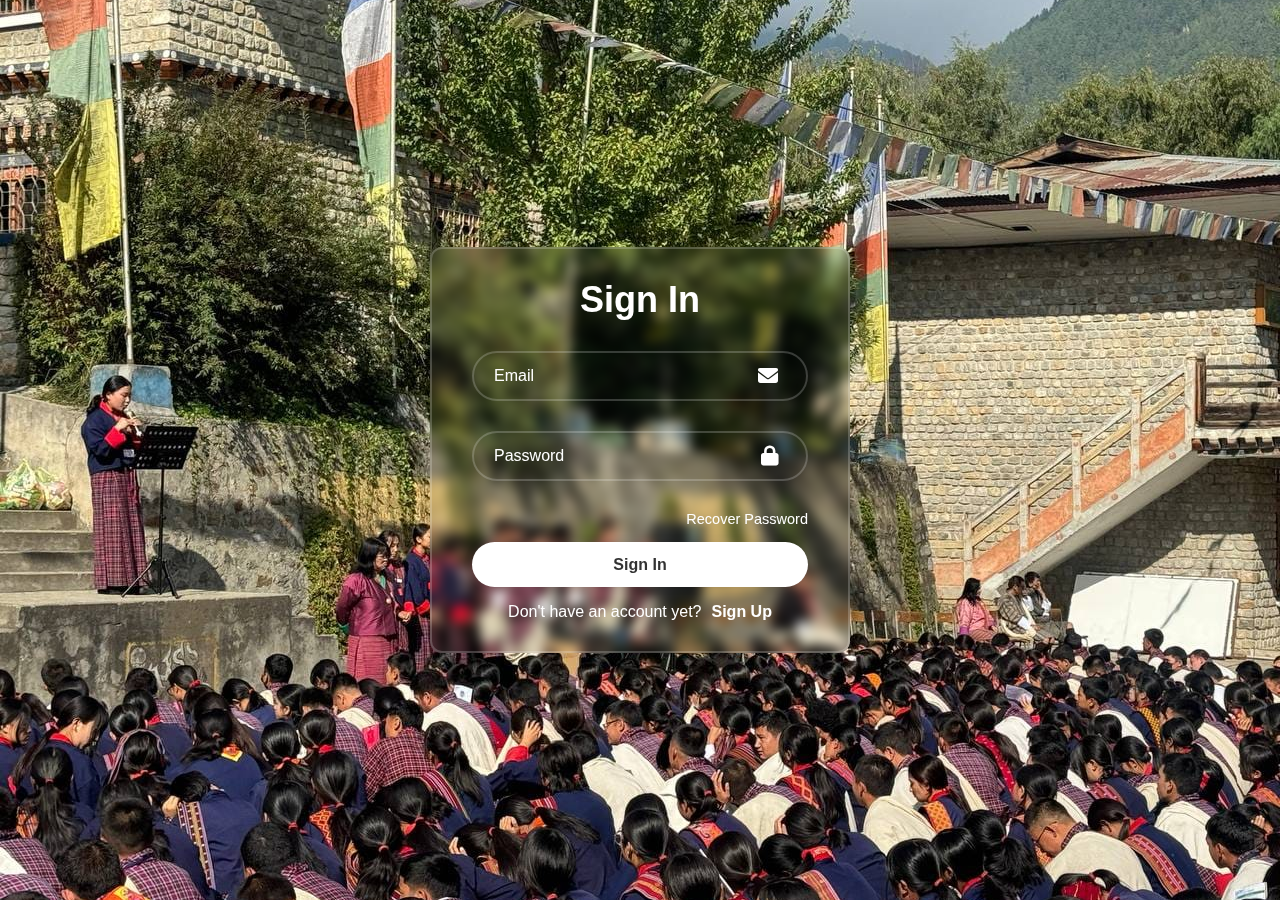
==== index.html @ 534cd9ac "Add files via upload" ====
<!DOCTYPE html>
<html lang="en">
<head>
    <meta charset="UTF-8">
    <meta name="viewport" content="width=device-width, initial-scale=1.0">
    <title>Register & Login</title>
    <link rel="stylesheet" href="https://cdnjs.cloudflare.com/ajax/libs/font-awesome/6.5.1/css/all.min.css">
    <link rel="stylesheet" href="style.css">
</head>
<body>
    <div class="container" id="signup" style="display:none;">
      <h1 class="form-title">Register</h1>
      <form>
        <div class="input-group">
           <i class="fas fa-user"></i>
           <input type="text" placeholder="First Name" required>
        </div>
        <div class="input-group">
            <i class="fas fa-user"></i>
            <input type="text" placeholder="Last Name" required>
        </div>
        <div class="input-group">
            <i class="fas fa-envelope"></i>
            <input type="email" placeholder="Email" required>
        </div>
        <div class="input-group">
            <i class="fas fa-lock"></i>
            <input type="password" placeholder="Password" required>
        </div>
       <button type="button" class="btn" onclick="redirectToMain()">Sign Up</button>
      </form>
      
      <div class="links">
        <p>Already Have Account?</p>
        <button id="signInButton">Sign In</button>
      </div>
    </div>

    <div class="container" id="signIn">
        <h1 class="form-title">Sign In</h1>
        <form>
          <div class="input-group">
              <i class="fas fa-envelope"></i>
              <input type="email" placeholder="Email" required>
          </div>
          <div class="input-group">
              <i class="fas fa-lock"></i>
              <input type="password" placeholder="Password" required>
          </div>
          <p class="recover">
            <a href="#">Recover Password</a>
          </p>
         <button type="button" class="btn" onclick="redirectToMain()">Sign In</button>
        </form>
        
        <div class="links">
          <p>Don't have an account yet?</p>
          <button id="signUpButton">Sign Up</button>
        </div>
      </div>

    <script src="script.js"></script>
    <script>
      // Toggle sign-up and sign-in forms
      document.getElementById('signUpButton').addEventListener('click', function() {
          document.getElementById('signIn').style.display = "none";
          document.getElementById('signup').style.display = "block";
      });
      
      document.getElementById('signInButton').addEventListener('click', function() {
          document.getElementById('signup').style.display = "none";
          document.getElementById('signIn').style.display = "block";
      });

      // Redirect to Main.html when clicking "Sign In" or "Sign Up"
      function redirectToMain() {
          window.location.href = 'Main.html';
      }
    </script>
</body>
</html>
---- style.css ----
* {
    margin: 0;
    padding: 0;
    box-sizing: border-box;
    font-family: "Poppins", sans-serif;
  }
  
  body {
    display: flex;
    justify-content: center;
    align-items: center;
    min-height: 100vh;
    background: url(bg6.jpg) no-repeat;
    background-size: cover;
    background-position: center;
  }
  
  .container {
    width: 420px;
    background: transparent;
    border: 2px solid rgba(255, 255, 255, .2);
    backdrop-filter: blur(6px);
    color: #fff;
    border-radius: 12px;
    padding: 30px 40px;
  }
  
  .form-title {
    font-size: 36px;
    text-align: center;
    margin-bottom: 1rem;
  }
  
  .input-group {
    position: relative;
    width: 100%;
    height: 50px;
    margin: 30px 0;
  }
  
  input {
    width: 100%;
    height: 100%;
    background: transparent;
    border: none;
    outline: none;
    border: 2px solid rgba(255, 255, 255, .2);
    border-radius: 40px;
    font-size: 16px;
    color: #ffffff;
    padding: 20px 45px 20px 20px;
  }
  
  input::placeholder {
    color: #ffffff;
  }
  
  .input-group i {
    position: absolute;
    right: 20px;
    top: 30%;
    transform: translate(-50%);
    font-size: 20px;
  }
  
  .recover {
    text-align: right;
    font-size: 14.5px;
    margin-bottom: 15px;
  }
  
  .recover a {
    color: #fff;
    text-decoration: none;
  }
  
  .recover a:hover {
    text-decoration: underline;
  }
  
  .btn {
    width: 100%;
    height: 45px;
    background: #fff;
    border: none;
    outline: none;
    border-radius: 40px;
    box-shadow: 0 0 10px rgba(0, 0, 0, .1);
    cursor: pointer;
    font-size: 16px;
    color: #333;
    font-weight: 600;
  }
  
  .or {
    font-size: 14.5px;
    text-align: center;
    margin: 20px 0 15px;
    color: #fff;
  }
  
  .icons {
    text-align: center;
    margin: 10px 0;
  }
  
  .icons i {
    color: rgb(125, 125, 235);
    padding: 0.8rem 1.5rem;
    border-radius: 10px;
    font-size: 1.5rem;
    cursor: pointer;
    border: 2px solid rgba(255, 255, 255, .2);
    transition: 0.5s;
  }
  
  .icons i:hover {
    color: #fff;
    background: #07001f;
    border-color: rgb(125, 125, 235);
  }
  
  .links {
    display: flex;
    justify-content: center;
    gap: 10px;
    margin-top: 1rem;
  }
  
  .links button {
    color: #fff;
    background-color: transparent;
    border: none;
    font-size: 1rem;
    font-weight: 600;
    cursor: pointer;
  }
  
  .links button:hover {
    text-decoration: underline;
    color: blue;
  }
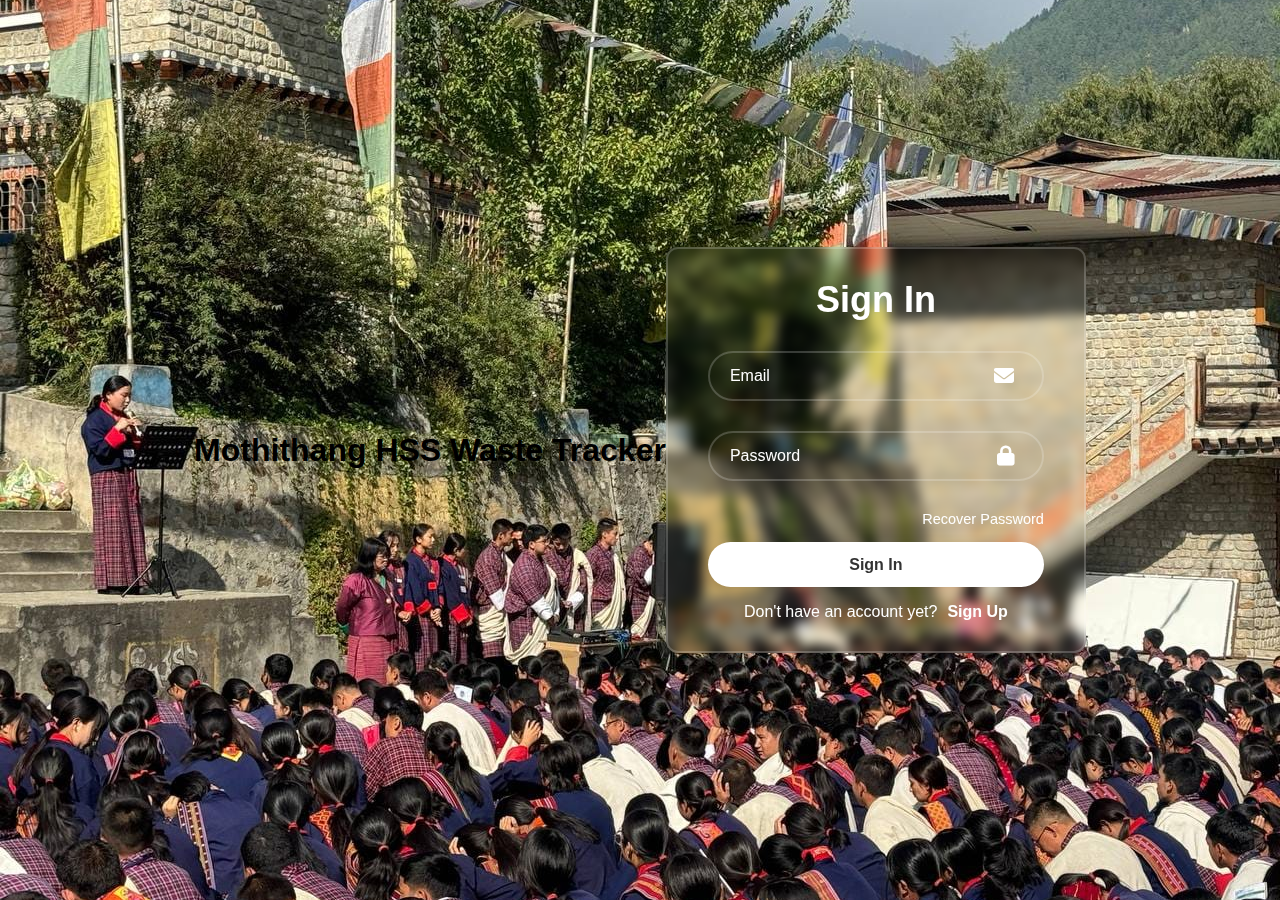
==== commit fc0b9147: "index.html" ====
--- a/index.html
+++ b/index.html
@@ -3,11 +3,14 @@
 <head>
     <meta charset="UTF-8">
     <meta name="viewport" content="width=device-width, initial-scale=1.0">
-    <title>Register & Login</title>
+    <title>Waste Tracker</title>
     <link rel="stylesheet" href="https://cdnjs.cloudflare.com/ajax/libs/font-awesome/6.5.1/css/all.min.css">
     <link rel="stylesheet" href="style.css">
 </head>
 <body>
+    <!-- Label for the Waste Tracker -->
+    <h1 class="tracker-title">Mothithang HSS Waste Tracker</h1>
+    
     <div class="container" id="signup" style="display:none;">
       <h1 class="form-title">Register</h1>
       <form>
@@ -81,3 +84,4 @@
 </html>
 
 
+
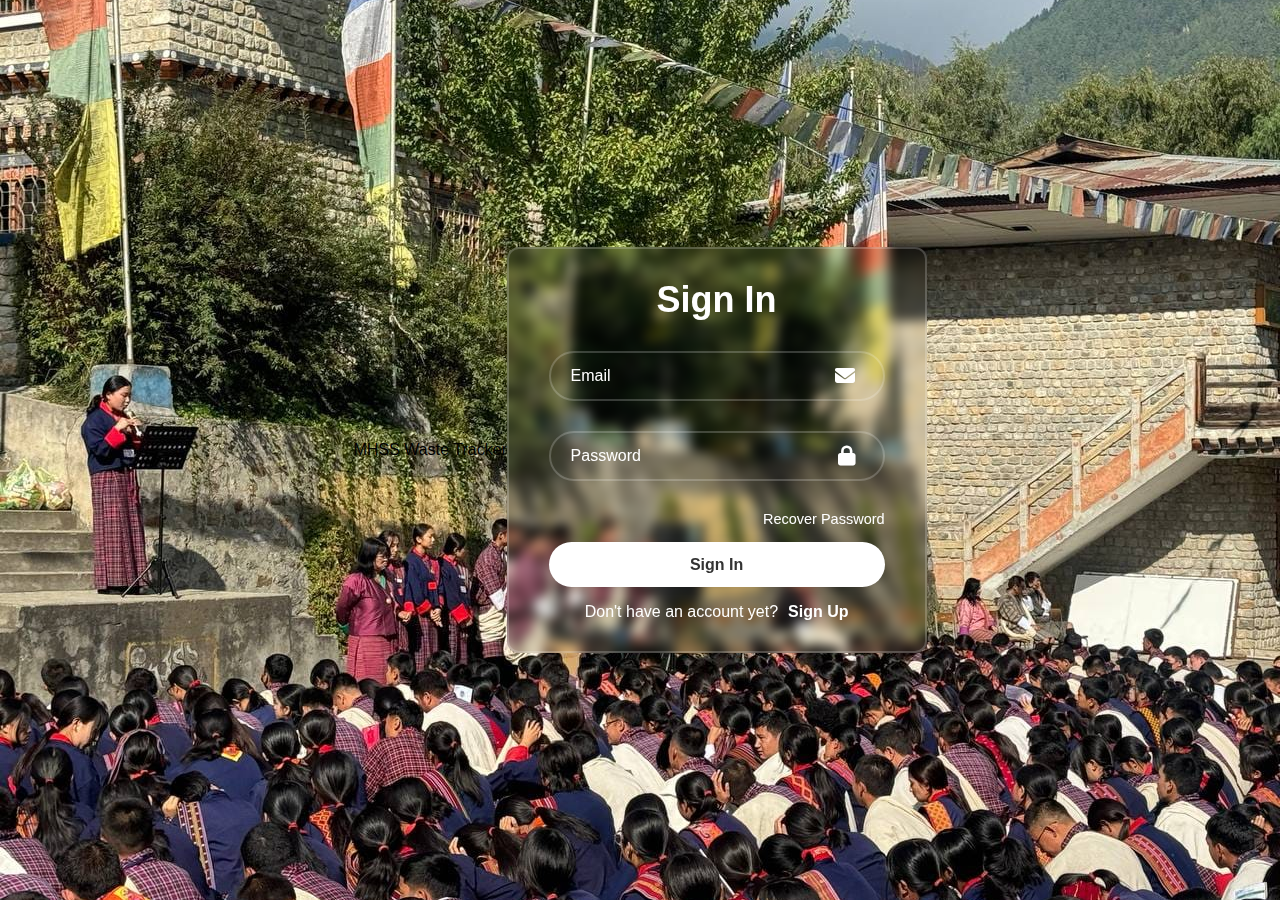
==== commit 7055b2ae: "index.html" ====
--- a/index.html
+++ b/index.html
@@ -8,9 +8,8 @@
     <link rel="stylesheet" href="style.css">
 </head>
 <body>
-    <!-- Label for the Waste Tracker -->
-    <h1 class="tracker-title">Mothithang HSS Waste Tracker</h1>
-    
+    <div class="tracker-title">MHSS Waste Tracker</div> <!-- Title added here -->
+
     <div class="container" id="signup" style="display:none;">
       <h1 class="form-title">Register</h1>
       <form>
@@ -85,3 +84,4 @@
 
 
 
+
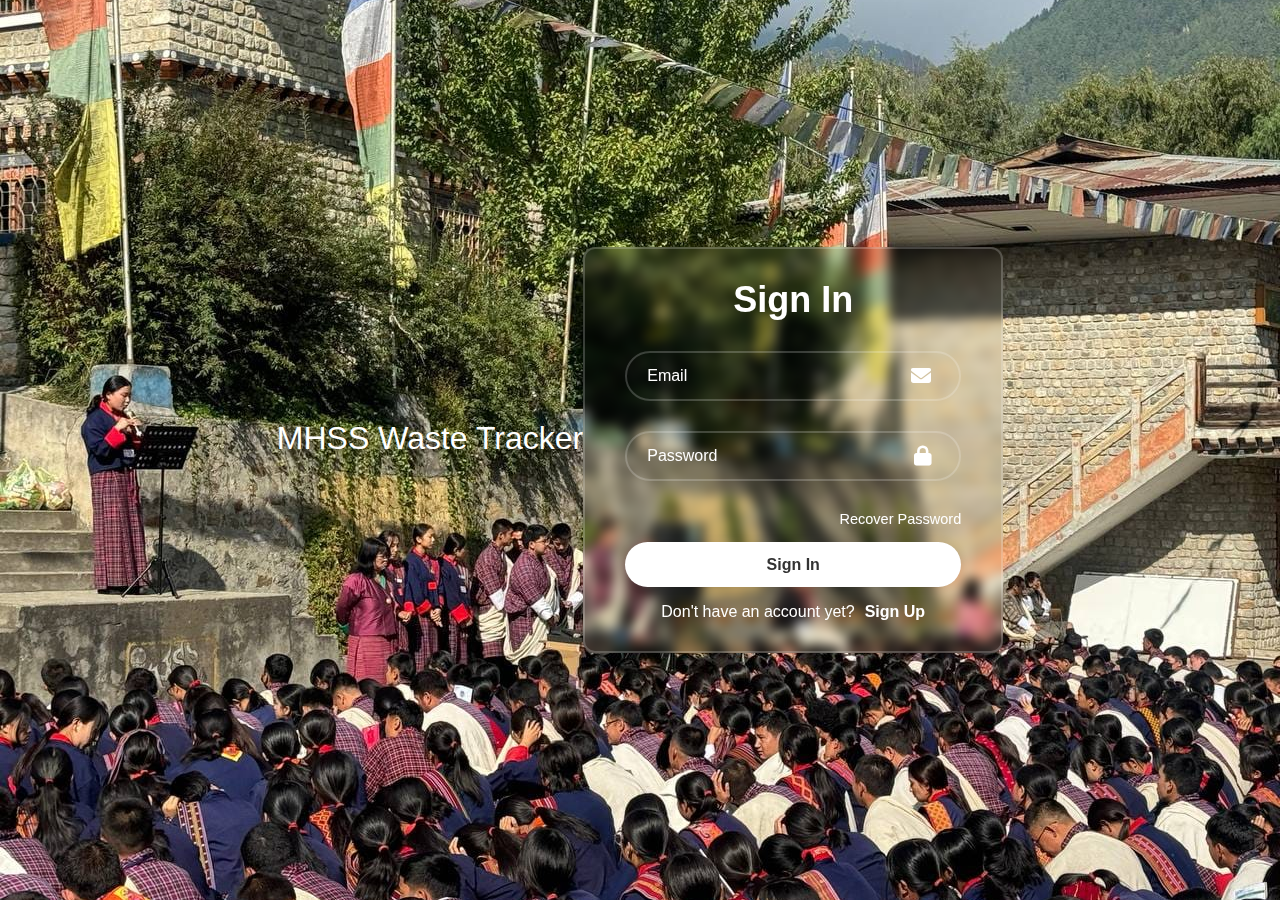
==== commit f8d4fe41: "index.html" ====
--- a/index.html
+++ b/index.html
@@ -8,7 +8,7 @@
     <link rel="stylesheet" href="style.css">
 </head>
 <body>
-    <div class="tracker-title">MHSS Waste Tracker</div> <!-- Title added here -->
+    <div class="tracker-title">MHSS Waste Tracker</div> <!-- Positioned at the top -->
 
     <div class="container" id="signup" style="display:none;">
       <h1 class="form-title">Register</h1>
@@ -85,3 +85,4 @@
 
 
 
+
--- a/style.css
+++ b/style.css
@@ -3,9 +3,9 @@
     padding: 0;
     box-sizing: border-box;
     font-family: "Poppins", sans-serif;
-  }
-  
-  body {
+}
+
+body {
     display: flex;
     justify-content: center;
     align-items: center;
@@ -13,9 +13,18 @@
     background: url(bg6.jpg) no-repeat;
     background-size: cover;
     background-position: center;
-  }
-  
-  .container {
+}
+
+/* Title styling */
+.tracker-title {
+    font-size: 2rem;
+    color: #ffffff;
+    text-align: center;
+    margin-bottom: 1.5rem;
+    text-shadow: 2px 2px 8px rgba(0, 0, 0, 0.4);
+}
+
+.container {
     width: 420px;
     background: transparent;
     border: 2px solid rgba(255, 255, 255, .2);
@@ -23,22 +32,22 @@
     color: #fff;
     border-radius: 12px;
     padding: 30px 40px;
-  }
-  
-  .form-title {
+}
+
+.form-title {
     font-size: 36px;
     text-align: center;
     margin-bottom: 1rem;
-  }
-  
-  .input-group {
+}
+
+.input-group {
     position: relative;
     width: 100%;
     height: 50px;
     margin: 30px 0;
-  }
-  
-  input {
+}
+
+input {
     width: 100%;
     height: 100%;
     background: transparent;
@@ -49,36 +58,36 @@
     font-size: 16px;
     color: #ffffff;
     padding: 20px 45px 20px 20px;
-  }
-  
-  input::placeholder {
+}
+
+input::placeholder {
     color: #ffffff;
-  }
-  
-  .input-group i {
+}
+
+.input-group i {
     position: absolute;
     right: 20px;
     top: 30%;
     transform: translate(-50%);
     font-size: 20px;
-  }
-  
-  .recover {
+}
+
+.recover {
     text-align: right;
     font-size: 14.5px;
     margin-bottom: 15px;
-  }
-  
-  .recover a {
+}
+
+.recover a {
     color: #fff;
     text-decoration: none;
-  }
-  
-  .recover a:hover {
+}
+
+.recover a:hover {
     text-decoration: underline;
-  }
-  
-  .btn {
+}
+
+.btn {
     width: 100%;
     height: 45px;
     background: #fff;
@@ -90,21 +99,21 @@
     font-size: 16px;
     color: #333;
     font-weight: 600;
-  }
-  
-  .or {
+}
+
+.or {
     font-size: 14.5px;
     text-align: center;
     margin: 20px 0 15px;
     color: #fff;
-  }
-  
-  .icons {
+}
+
+.icons {
     text-align: center;
     margin: 10px 0;
-  }
-  
-  .icons i {
+}
+
+.icons i {
     color: rgb(125, 125, 235);
     padding: 0.8rem 1.5rem;
     border-radius: 10px;
@@ -112,32 +121,31 @@
     cursor: pointer;
     border: 2px solid rgba(255, 255, 255, .2);
     transition: 0.5s;
-  }
-  
-  .icons i:hover {
+}
+
+.icons i:hover {
     color: #fff;
     background: #07001f;
     border-color: rgb(125, 125, 235);
-  }
-  
-  .links {
+}
+
+.links {
     display: flex;
     justify-content: center;
     gap: 10px;
     margin-top: 1rem;
-  }
-  
-  .links button {
+}
+
+.links button {
     color: #fff;
     background-color: transparent;
     border: none;
     font-size: 1rem;
     font-weight: 600;
     cursor: pointer;
-  }
-  
-  .links button:hover {
+}
+
+.links button:hover {
     text-decoration: underline;
     color: blue;
-  }
-  +}
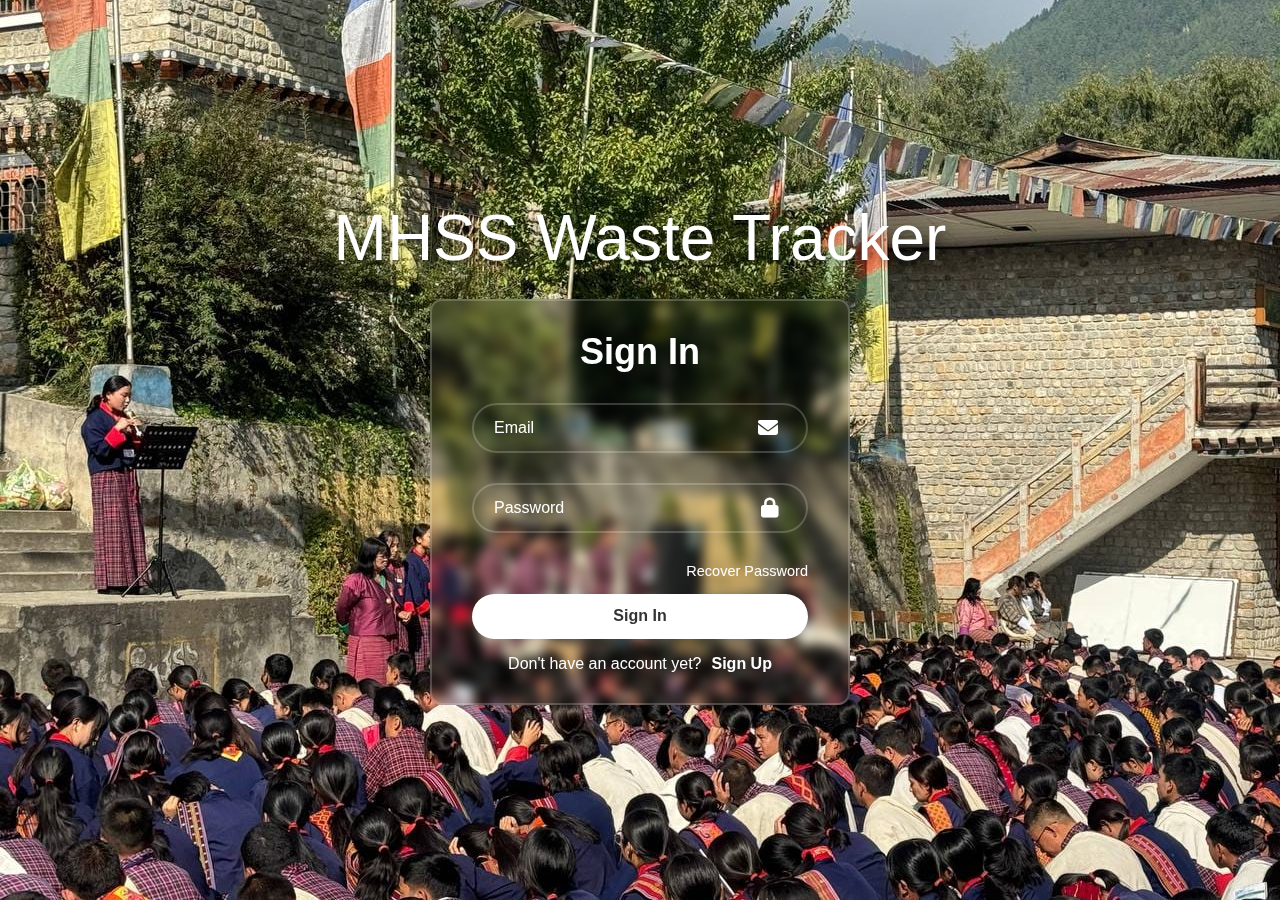
==== commit 43562ec3: "index.html" ====
--- a/index.html
+++ b/index.html
@@ -8,7 +8,8 @@
     <link rel="stylesheet" href="style.css">
 </head>
 <body>
-    <div class="tracker-title">MHSS Waste Tracker</div> <!-- Positioned at the top -->
+    <!-- Title positioned above the form container -->
+    <div class="tracker-title">MHSS Waste Tracker</div>
 
     <div class="container" id="signup" style="display:none;">
       <h1 class="form-title">Register</h1>
@@ -86,3 +87,4 @@
 
 
 
+
--- a/style.css
+++ b/style.css
@@ -7,8 +7,9 @@
 
 body {
     display: flex;
+    flex-direction: column;
+    align-items: center;
     justify-content: center;
-    align-items: center;
     min-height: 100vh;
     background: url(bg6.jpg) no-repeat;
     background-size: cover;
@@ -17,9 +18,10 @@
 
 /* Title styling */
 .tracker-title {
-    font-size: 2rem;
+    font-size: 4rem;
     color: #ffffff;
-    text-align: center;
+    text-align: top;
+    margin-top: 5px; /* Adds some space from the top */
     margin-bottom: 1.5rem;
     text-shadow: 2px 2px 8px rgba(0, 0, 0, 0.4);
 }
